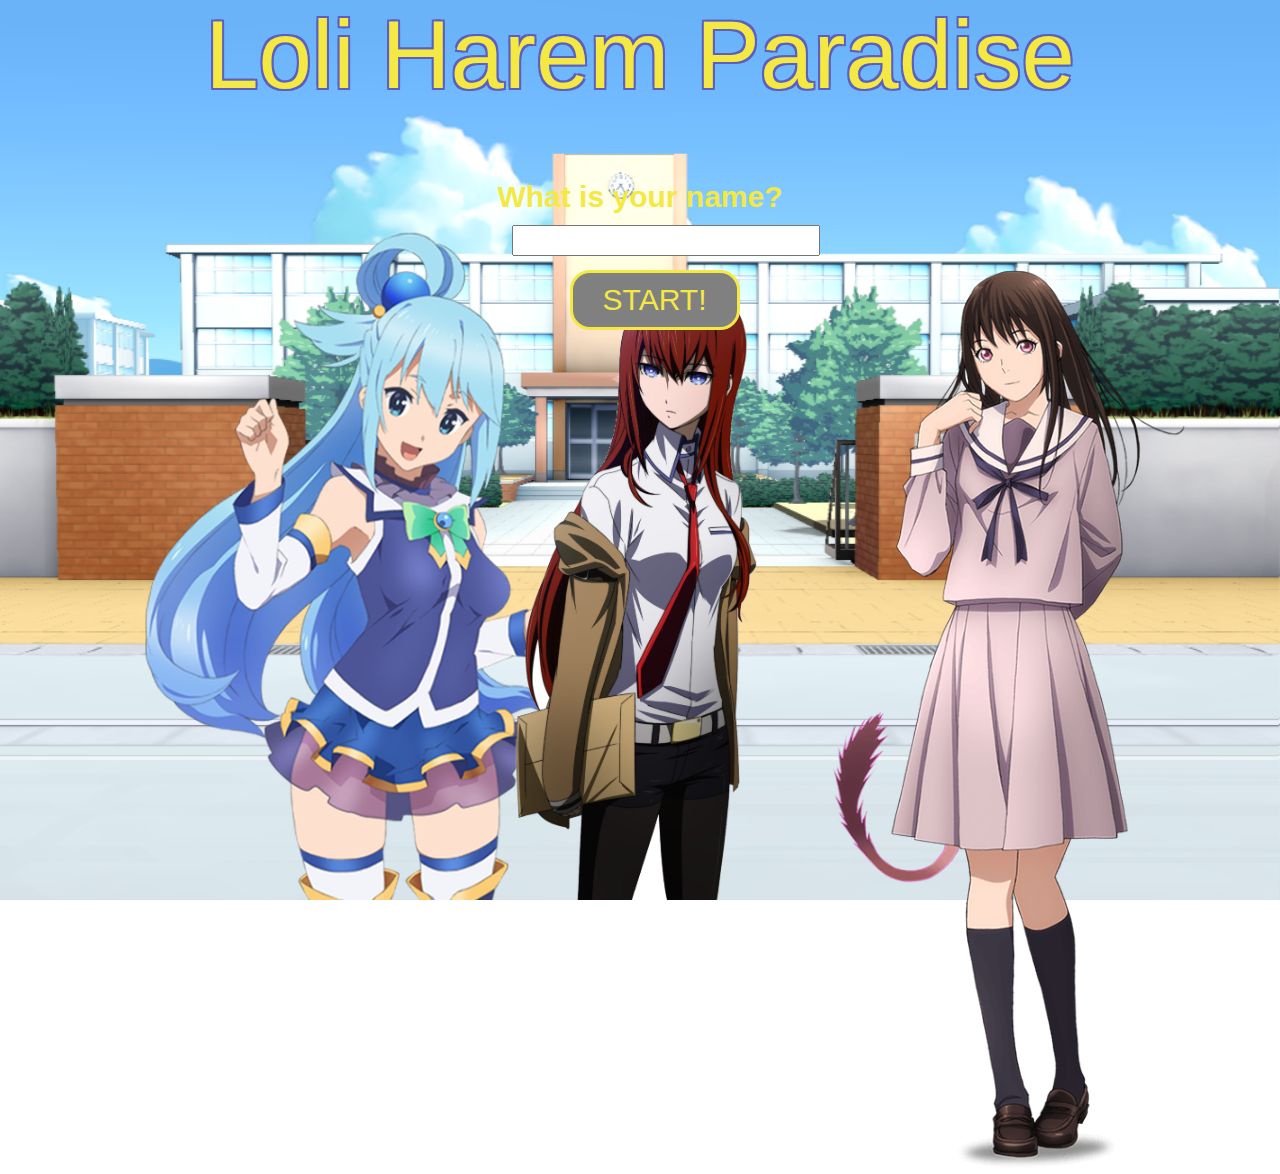
==== game/index.html @ 23c7a759 "Game" ====
<!--
Title: Loli Harem Paradise
By:Howard,Sajeiv,Kowan
Date Started:2019/8/11
Description:This is the html page for the game. This is the page where you play the game.
-->
<!DOCTYPE html>
	<head>
		<title>
			Summative Project ICS3U
		</title>
		<script type="text/javascript" src="jquery.js"></script>
		<script type="text/javascript" src="dialogue.js"></script>
		<script type="text/javascript" src="functions.js"></script>
		<script type="text/javascript" src="code.js"></script>
		<!-- scene 1 -->
		<script type="text/javascript" src="scene1/scene_1-1.js"></script>
		<script type="text/javascript" src="scene1/scene_1-2.js"></script>
		<script type="text/javascript" src="scene1/scene_1-3.js"></script>
		<script type="text/javascript" src="scene1/scene_1-4.js"></script>
		<script type="text/javascript" src="scene1/scene_1-5.js"></script>
		<!-- scene 2 -->
		<script type="text/javascript" src="scene2/scene_2-1.js"></script>
		<script type="text/javascript" src="scene2/scene_2-2a.js"></script>
		<script type="text/javascript" src="scene2/scene_2-2b.js"></script>
		<script type="text/javascript" src="scene2/scene_2-2c.js"></script>
		<script type="text/javascript" src="scene2/scene_2-3.js"></script>
		<script type="text/javascript" src="scene2/scene_2-4a.js"></script>
		<script type="text/javascript" src="scene2/scene_2-4b.js"></script>
		<script type="text/javascript" src="scene2/scene_2-4c.js"></script>
		<script type="text/javascript" src="scene2/scene_2-5.js"></script>
		<script type="text/javascript" src="scene2/scene_2-6a.js"></script>
		<script type="text/javascript" src="scene2/scene_2-6b.js"></script>
		<script type="text/javascript" src="scene2/scene_2-6c.js"></script>
		<link rel="stylesheet" type="text/css" href="styles.css">
		<!-- card Match Minigame -->
		<script type="text/javascript" src="minigames/cardMatchGame/cardMatchGame.js"></script>
		<link rel="stylesheet" type="text/css" href="minigames/cardMatchGame/cardMatchGame.css">
		<!-- sajeivs game -->
		<script type="text/javascript" src="minigames/guessThatNumber/guessingGame.js"></script>
		<link rel="stylesheet" type="text/css" href="minigames/guessThatNumber/styles.css">
	</head>
	<body>
		<div id="gameMusic">
			<embed>
				<audio src="../audio/titleMusic.mp3" id="titleMusic" autoplay hidden></audio>
			</embed>
			<audio src="../audio/casualMusic.mp3" id="casualMusic" hidden controls loop class="gameMusic"></audio>
			<div id="SFXOff">
				<audio id="characterSounds" controls src="../audio/textSounds.mp3"></audio>
			</div>
		</div>

		<div id="startScreen" class="allGamePhases" style="background-image:url(images/schoolFront.png);">

			<div id="startScreenTitle">
				Loli Harem Paradise
			</div>

			<!-- the girls in front -->
			<div class="cntCharacter Aqua" style="left: 10%;"> 
				<img class="imgCharacter" src="images/girl1/aquaNeutral.png">
			</div>

			<div class="cntCharacter Makise" style="left: 40%;"> 
				<img class="imgCharacter" src="images/girl2/makiseNeutral.png">
			</div>

			<div class="cntCharacter Hiyori" style="left: 65%;"> 
				<img class="imgCharacter" src="images/girl3/hiyoriHot.png">
			</div>
			<!-- this stuff is created after the images so overlaps do not affect interaction -->
			<div style="position: absolute; top: 20%; font-size: 30px; width: 100%; text-align: center;">
			<b>What is your name?</b>
			</div>
			<input type="text" id="txtPlayerName">
			<div class="btnCustom" id="btnPlayerName" style="top: 30%; left: 44.5%;">START!</div>
		</div>

		<div id="gameScreen" class="allGamePhases" style="background-image: url(images/neighborhood.jpg);">

			<div id="settingsIcon">
				
			</div>
			<div id="settingsIconOn">
				
			</div>
			
			<div id="muteAll" class="musicToggles">
				
			</div>
			<div id="unmuteAll" class="musicToggles">
				
			</div>
			

			<div class="cntCharacter Aqua" style="left: 30%;">
				<img id="cntAqua" class="imgCharacter" src="images/girl1/aquaNeutral.png">
			</div>
			<div class="cntCharacter Hiyori" style="left: 30%;">
				<img id="cntHiyori" class="imgCharacter" src="images/girl3/hiyoriHot.png">
			</div>		
			<div class="cntCharacter Makise" style="left: 40%;">
				<img id="cntMakise" class="imgCharacter" src="images/girl2/makiseNeutral.png">
			</div>		

			<div class="cntCharacterText2"></div>

			<div class="cntCharacterText">
				<div id="speechText">
				</div>
			</div>

			<div id="cntOptions" style="color: black;">
				<div class="btnChoose btnOptions" id="option1">option 1</div>	
				<br>
				<div class="btnChoose btnOptions" id="option2">option 2</div>	
				<br>
				<div class="btnChoose btnOptions" id="option3">option 3</div>	
			</div>
			
			<div class="btnCustom" id="btnNext" style="bottom:10px; right: 5%;">Next</div>

			<div id="cntMenuPopUp">
				<div class="menuPopUp" id="affectionMenuPopUp" value="closed">
					<div class="menuTitles">
						Affection Levels!
					</div>

					<div class="cntAffectionBars" id="cntAffectonAqua" style="top: 25%">
						<div class="cntAffectionCharacterImg">
							<img id="cntAqua" class="imgCharacter" src="images/girl1/aquaNeutral.png" style="position:absolute; left: 20%">
						</div>

						<div class="cntRunningOutOfStupidlyLongNamesToNameClasses">
							<img class="cntAffectionCharacterBar" src="images/affectionBar.png">

							<div class="cntAffectionCharacterBarHider" id="cntAffectionAquaBarHider">
							</div>
						</div>
					</div>

					<div class="cntAffectionBars" id="cntAffectionHiyrori" style="top: 50%;">
						<div class="cntAffectionCharacterImg">
							<img id="cntHiyori" class="imgCharacter" src="images/girl3/hiyoriHot.png" style="position:absolute; left: 30%">
						</div>

						<div class="cntRunningOutOfStupidlyLongNamesToNameClasses">
							<img class="cntAffectionCharacterBar" src="images/affectionBar.png">

							<div class="cntAffectionCharacterBarHider" id="cntAffectionHiyoriBarHider">
							</div>
						</div>
					</div>

					<div class="cntAffectionBars" id="cntAffectionMakise" style="top: 75%">
						<div class="cntAffectionCharacterImg">
							<img id="cntMakise" class="imgCharacter" src="images/girl2/makiseNeutral.png" style="position:absolute; left:30%">
						</div>

						<div class="cntRunningOutOfStupidlyLongNamesToNameClasses">
							<img class="cntAffectionCharacterBar" src="images/affectionBar.png">

							<div class="cntAffectionCharacterBarHider" id="cntAffectionMakiseBarHider">
							</div>
						</div>
					</div>
				</div>

				<div class="menuPopUp" id="inventoryMenuPopUp" value="closed">
					<div class="menuTitles">
						Inventory!
					</div>

					<div id="cntItemBox">
						
					</div>
				</div>
			</div>

			<div id="cntMenus">
				<div class="btnCustom btnMenu" id="affectionMenuPullUp">
					<img class="imgMenu" src="images/affectionMenu.png">
				</div>

				<div style="top: 140px;" class="btnCustom btnMenu" id="inventoryPullUp">
					<img class="imgMenu" src="images/itemsMenu.png">
				</div>
			</div>

			<div class="itemNotifications">
				Item Obtained:
				<div class="itemObtainedText">
					
				</div>
			</div>

			<div id="cntSettings">
				Toggle Music <button class="settingButtons" id="btnMusicOn">ON</button><button class="settingButtons" id="btnMusicOff">OFF</button>
				<br>
				Music Volume <button class="settingButtons" id="btnLow">LOW</button>
				<button class="settingButtons" id="btnMedium">MEDIUM</button>
				<button class="settingButtons" id="btnHigh">HIGH</button>
				<br>
				<button id="btnReset" class="settingButtons">RESET GAME</button>
				Toggle Text SFX <button class="settingButtons" id="btnSFXOn">ON</button>
				<button class="settingButtons" id="btnSFXOff">OFF</button>
				<br>
				Resolution <button class="settingButtons" id="btnFullscreen">FULLSCREEN</button>
				<button class="settingButtons" id="btnWindowed">WINDOWED</button>
			</div>

			<div id="affectionNotifiction">
				Affection Updated! <br>Check It Out!
			</div>

			<div id="black">
				<div id="blackWordsNotRacist">Later...</div>
				<img src="images/black.jpg">
			</div>
		</div>

		<!-- card Matching Game -->
		<div id="gameScreenCardMatchGame">
			<div id="topBar">
				Card Matching Game
			</div>

			<div id="gameSideBox">
				<div class="menuBox" id="correctPairs">
					Pairs: 0
				</div>

				<div class="menuBox" id="cardMatchingGamelives">
					Lives Left: 3
				</div>

				<div class="menuBox menuBtn" id="btnHighScores">
					HighScores!
				</div>

				<div class="menuBox menuBtn" id="btnQuit">
					QUIT!
				</div>
			</div>

			<div id="gameTable">
				<div id='gameTableHider'>
					
				</div>

				<div id="nextButtonCardMatchGame">
					NEXT!
				</div>

				<div id="cntHighScores">
					<div id="highScoreTitle">
						Highest Scores:
					</div>

					<div class="highScoreNumbersCardGuess" id="firstPlaceScore">
						Aqua: 20
					</div>

					<div class="highScoreNumbersCardGuess" id="secondPlaceScore">
						Makise: 10
					</div>

					<div class="highScoreNumbersCardGuess" id="thirdPlaceScore">
						Hiyori: 5
					</div>
				</div>
			</div>
		</div>

		<!-- sajeivs game of goodness -->
		<div id="cntGuessingGame">
			<div id="cntLoser">
				
			</div>

			<div id="cntGameSajeivGame">
				<h1 class="groupTitle">Number Guessing Game</h1>
				<h3 id="questionStatement" class="groupSubTitle">Guess the number of dogs in the picture:</h3>

				<div id="round1">
					<input type="text" id="txtGuess" class="groupGuess"><button id="btnGuess" class="groupGuess">Guess</button>
					<br>
				</div>

				<div id="cntHint" class=groupHint>
						HINT: IT'S A NUMBER BETWEEN 1 and 10!
				</div>

				<div id="round2">
					<input type="text" id="txtGuess2" class="groupGuess"><button id="btnGuess2" class="groupGuess">Guess</button>
					<br>
				</div>

				<div id="cntHint2" class=groupHint>
						HINT: IT'S A NUMBER BETWEEN 10 and 30!
				</div>

				<div id="round3">
					<input type="text" id="txtGuess3" class="groupGuess"><button id="btnGuess3" class="groupGuess">Guess</button>
					<br>
				</div>

				<div id="cntHint3" class=groupHint>
						HINT: There is less than 50!
				</div>

				<div id="round4">
					<input type="text" id="txtGuess4" class="groupGuess"><button id="btnGuess4" class="groupGuess">Guess</button>
					<br>
				</div>

				<div id="cntHint4" class=groupHint>
						HINT: IT'S A NUMBER BETWEEN 1 and 500!
				</div>

				<div id="round5">
					<input type="text" id="txtGuess5" class="groupGuess"><button id="btnGuess5" class="groupGuess">Guess</button>
					<br>
				</div>

				<div id="cntHint5" class=groupHint>
						HINT: Remember to convert into cents?
				</div>
				

				<div id=cntLives>
					Lives:20
				</div>

				<div id="cntGamePicture">
					<img src="minigames/guessThatNumber/images/question1.jpg" id="question1" class="gamePicture">
					<img src="minigames/guessThatNumber/images/question2.jpg" id="question2" class="gamePicture">
					<img src="minigames/guessThatNumber/images/question3.jpg" id="question3" class="gamePicture">
					<img src="minigames/guessThatNumber/images/question4.png" id="question4" class="gamePicture">
					<img src="minigames/guessThatNumber/images/question5.jpg" id="question5" class="gamePicture">
					<img src="minigames/guessThatNumber/images/youWin.jpg" id="youWin" class="gamePicture">
				</div>
			</div>

			<div id="sajeivsQuitButtonForHisGame">
				QUIT!
			</div>
		</div>

		<div class="endScreenPicture" id="gameScreenSuccess">
			<img class="endScreenPicture" src="images/marry.jpg" >
		</div>

		<div class="endScreenPicture" id="gameScreenFail">
			<img class="endScreenPicture" src="images/frankie.jpg">
		</div>
	</body>
</html>
---- game/styles.css ----
/*
Title:Loli Harem Paradise
By:Howard,Sajeiv,Kowan
Date Started:2019/1/11
Description:This is the css for the game.
*/
body{
	overflow: hidden; 
	margin: 0;
	color: #fff399;
	font-family: 'Allerta Stencil', sans-serif;
}

::-webkit-scrollbar{
	border-radius: 10px;
	width: 15px;
}

::-webkit-scrollbar-track {
	border-radius: 0px 30px 30px 0px;
	background-color: lightblue;
}
 
::-webkit-scrollbar-thumb {
	background: darkblue; 
	border-radius: 0px 10px 10px 0px;
}

.cntCharacterText{
	position: absolute;
	border-style: solid;
	color: darkblue;
	min-height: 100px;
	font-size: 40px;
	padding: 10px;
	width: 80%;
	border-radius: 10px;
	left: 10%;
	bottom: 40px;
	background-color: lightpink;
}

#speechText{
	top: 10px;
	position: absolute;
	max-height: 100%;
}

.cntCharacterText2{
	position: absolute;
	text-align: center;
	border-style: solid;
	color: darkblue;
	height: 40px;
	font-size: 35px;
	width: 10%;
	border-radius: 10px;
	left: 10%;
	bottom: 170px;
	background-color: lightpink;
}

.allGamePhases{
	position: absolute;
	width: 100%;
	height: 100%;
	background-size: cover;
}

.btnCustom{
	position: absolute;
	border-style: solid;
	border-radius: 20px;
	text-align: center;
	font-size: 30px;
	transition: 1s ease;
	padding: 10px 30px 10px 30px;
	background-color: grey;
}

.btnChoose{
	position: absolute;
	border-style: solid;
	border-radius: 20px;
	text-align: center;
	font-size: 30px;
	transition: 1s ease;
	padding: 10px 30px 10px 30px;
	background-color: lightpink;
	opacity: 0.9;
}

.btnChoose:hover{
	background-color: darkblue; 
	cursor: pointer;
	transform: scale(1.1);
}

.btnCustom:hover{
	background-color: darkblue; 
	cursor: pointer;
	transform: scale(1.1);
}

/*Character proportions n stuff start*/
.cntCharacter{
	position: absolute;
	bottom: 0;
}

.imgCharacter{
	max-height: 100%;
	height: 100%;
}

.Aqua{
	height: 80%;
	bottom: 0;
}

.Makise{
	height: 70%;
	bottom: 0%;
}

.Hiyori{
	top: 30%;
	height: 100%; 
}
/*character proportions end*/

/*StartPage Styles Start Here*/
#startScreenTitle{
	position: absolute;
	font-size: 600%;
	text-shadow:
	-2px -2px 0 #5d5ec1,
	2px -2px 0 #5d5ec1,
	-2px 2px 0 #5d5ec1,
	2px 2px 0 #5d5ec1;
	width: 100%;
	text-align: center;
}

#txtPlayerName{
	font-size: 20px;
	height: 25px;
	width: 300px;
	position: absolute;
	top: 25%;
	left: 40%;
}
/*StartPage Styles End Here*/
/*GamePage Styles Start Here*/
#mainTextbox
{
	position: absolute;
	width: 80%;
	height: 10%;
	border-style:solid;

}
.musicToggles
{
	position: absolute;
	width: 50px;
	height: 50px;
	right: 1%;
	top:10px;
	border-style: solid;
	background-color: pink;
	color: darkblue;

}
.musicToggles:hover
{
	background-color: lightblue;
	cursor: pointer;
	transform: scale(1.1);
	color: pink;
}
#muteAll
{
	background-image: url("../images/unmuted.png");
	background-size: 100%;
}
#unmuteAll
{
	background-image: url("../images/muted.png");
	background-size: 100%;
}
#settingsIcon
{
	position: absolute;
	width: 50px;
	height: 50px;
	right: 6%;
	top:10px;
	border-style: solid;
	background-color: pink;
	background-image: url("../images/settingsIcon.png"); 
	background-size: 100%;
	color: darkblue;
}
#settingsIconOn
{
	position: absolute;
	width: 50px;
	height: 50px;
	right: 6%;
	top:10px;
	border-style: solid;
	background-color:lightblue;
	background-image: url("../images/settingsIcon.png"); 
	background-size: 100%;
	color: pink;
}
#settingsIcon:hover
{
	background-color: lightblue;
	cursor: pointer;
	transform: scale(1.1);
	color:pink;
}

#chooseText{
	position: absolute;
}

#cntOptions{
	position: absolute;
	width: 500px;
	top: 40%;
	left: 30%;
}

#option1{
	position: absolute;
	top: 0%;
}

#option2{
	position: absolute;
	top: 100px;
}

#option3{
	position: absolute;
	top: 200px;
}

.btnOptions{
	width: 100%;
}

.itemNotifications{
	position: absolute;
	text-align: center;
	color: darkblue;
	font-size: 20px;
	background-color: lightpink;
	padding-top: 10px;
	top: 400px;
	width: 300px;
	height: 50px;
	right: 10px;
	border-radius: 20px;
	border-style: solid;
	transition: 3s ease;
}

/*custom menus in game*/
#cntMenus{
	border-color: darkblue;
	position: absolute;
	top: 10%;
	left: 2%;
	min-width: 100px;
	padding: 20px;
	height: 210px;
	border-style: solid;
	border-radius: 20px;
	background-color: lightpink;
}

.btnMenu{
	position: absolute;
	width: 35px;
	height: 60px;
}

.imgMenu{
	position: absolute;
	left: 15px;
	height: 60px;
}

.menuPopUp{
	color: darkblue;
	position: absolute;
	border-style: solid;
	border-radius: 20px;
	width: 83%;
	height: 96%;
	top: 2%;
	margin-left: -100%;
	transition: 3s ease;
	background-color: lightpink;
}

.openMenuPopUp{
	margin-left: 15%;
}

#cntItemBox{
	position: absolute;
	border-radius: 20px;
	left: 5%;
	top: 15%;
	width: 90%;
	height: 75%;
	border-style: solid;
	background-color: white;
	overflow-y: scroll;
}

.itemBox{
	position: relative;
	display: inline-block;
	margin-top: 10px;
	margin-left: 20px;
	height: 200px;
	width: 200px;
	border-style: solid;
	border-radius: 20px;
	overflow: hidden;
}

.item{
	display: block;
	margin: 0 auto;
	height: 100%;
}

.itemDescription{
	top: 0;
	left: 0;
	background-color: lightgrey;
	width: 100%;
	height: 100%;
}
/*start of affection bars*/
.cntAffectionBars{
	position: absolute;
	margin-left: 5%;
	height: 20%;
	width: 90%;
	border-style: solid;
	border-radius: 20px;
	background-color: #f2dcf7;
	overflow: hidden;
}

.cntAffectionCharacterImg{
	top: -3px;
	left: -3px;
	height: 100%;
	width: 15%;
	border-style: solid;
	position: absolute;
}

.cntAffectionCharacterBar{
	position: absolute;
	width: 100%;
}

.cntRunningOutOfStupidlyLongNamesToNameClasses{
	position: absolute;
	left: 15%;
	width: 85%;
	height: 100%;
}

.cntAffectionCharacterBarHider{
	height: 100%;
	background-color: white;
	position: absolute;
	right: 0;
}

/*affection notifictiona*/
#affectionNotifiction{
	color: darkblue;
	position: absolute;
	text-align: center;
	top: 10px;
	right: 35%;
	height: 60px;
	font-size: 30px;
	padding-bottom: 10px;
	width: 30%;
	border-style: solid;
	border-radius: 20px;
	background-color: lightpink;
}
/*end of affection bar things*/
.menuTitles{
	position: absolute;
	width: 100%;
	text-align: center;
	font-size: 60px;
	top: 20px;
}

#cntSettings
{
	position: absolute;
	left: 15%;
	top:15%;
	height: 75%;
	width: 75%;
	border-style: solid;
	border-radius: 20px;
	background-color: lightblue;
	font-size: 36px;
	color: darkblue;
	text-align: left;
	opacity: 0.9
}
.settingButtons
{
	border-style: solid;
	border-radius: 20px;
	text-align: center;
	font-size: 30px;
	transition: 1s ease;
	padding: 10px 30px 10px 30px;
	background-color: grey;
}
.settingButtons:hover
{
	background-color: darkblue; 
	cursor: pointer;
	transform: scale(1.1);
}

#black{
	text-align: center;
	font-size: 100px;
	position: absolute;
	width: 100%;
	height: 100%;
}

#btnReset
{
	position: absolute;
	top: 85%;
	right: 2%;
}

#blackWordsNotRacist{
	position: absolute;
	top: 40%;
	left: 30%;
	width: 40%;
	height: 10%;
	font-size: 10vh;
}

.endScreenPicture{
	width: 100%;
	height: 100%;
	position: absolute;
}

.actuallEndScreenPicture{
	width: 100%;
	position: absolute;
}
---- game/minigames/cardMatchGame/cardMatchGame.css ----
/*
Title: Loli Harem Paradise
By:Howard,Sajeiv,Kowan
Date Started:2019/8/11
Description: The css for the matching game.
*/
body{
	margin:0;
}

#gameScreenCardMatchGame{
	position: absolute;
	height: 100%;
	width: 100%;
	background-image: url(images/cardMatchGameImgs/background.jpg);
}

#topBar{
	position: absolute;
	margin-left: 1%;
	margin-top: 1%;
	width: 98%;
	height: 10%;
	background-color: black;
	color: white;
	border-style: solid;
	font-size: 8vh;
	text-align: center;
}

#gameTable{
	margin-top: 8%;
	position: absolute;
	width: 70%;
	margin-left: 1%;
	height: 80%;
	border-style: solid;
}

#gameTable{
	color: black;
}

#gameSideBox{
	background-color: black;
	color: white;
	position: absolute;
	margin-left: 72%;
	margin-top: 8%;
	width: 27%;
	border-style: solid;
	height: 80%;
}

.cardBoxes, .none{
	position: relative;
	background-color: white;
	height: 40%;
	display: inline-block;	
	margin: 2% 5% 2% 4%;
	width: 15%;
	border-style: solid;
	border-radius: 20px;
	transition: 1s ease;
	overflow: hidden;
	color: black;
}

.cardMatchItems{
	position: absolute;
	text-align: center;
	top: 40%;
	font-size: 30px;
	width: 100%;

}

#gameTableHider{
	width: 100%;
	height: 100%;
	position: absolute;
	opacity: 0.5;
	top: 0;
}

.cardBoxes:hover{
	transform: scale(1.1);
	cursor: pointer;
}

.menuBox{
	text-align: center;
	width: 100%;
	margin-top: 10%;
	position: relative;
	border-style: solid;
	font-weight: 1000;
	left: -3px;
	font-size: 50px;
}

.menuBtn:hover{
	background-color: white;
	color: black;
	cursor: pointer;
}

.cardCover{
	position: absolute;
	width: 100%;
	height: 100%;
}

#nextButtonCardMatchGame{
	position: absolute;
	width: 500px;
	border-style: solid;
	text-align: center;
	font-size: 6vh;
	color: white;
	background-color: black;
	transition: ease 1s;
	padding-top: 10px;
	padding-bottom: 10px;
	left: 25%;
	top: 40%;
}

#nextButtonCardMatchGame:hover{
	color: black;
	background-color: white;
	transform: scale(1.1);
	cursor: pointer;
}

#cntHighScores{
	width: 100%;
	height: 100%;
	position: absolute;
	top: 0;
	left: 0;
	background-color: grey;
}

#cntHighScores{
	color: white;
	background-color: black;
	font-size: 8vh;
	text-align: center;
}

.highScoreNumbersCardGuess{
	 margin-top: 5%;
}

#highScoreTitle{
	font-weight: 1000;
	text-decoration: underline;
}
---- game/minigames/guessThatNumber/styles.css ----
/*
Title: Loli Harem Paradise
By:Howard,Sajeiv,Kowan
Date Started:2019/8/11
Description: The css for the matching game.
*/
body
{
	margin-top:0%;
	margin-left:0%;
	color: #f4e842;
	font-family: 'PT Sans', sans-serif;
}

.groupHint{
	border-style: solid;
	border-radius: 5px;
	padding: 15px;
}

#btnGuess{
	background-color: lightblue;
}
#sajeivsQuitButtonForHisGame{
	position: absolute;
	border-style: solid;
	background-color: lightgrey;
	border-radius: 20px;
	text-align: center;
	font-size: 6vh;
	color: darkblue;
	bottom: 5%;
	height: 8%;
	width: 20%;
	right: 5%;
	transition: 1s ease;
}

#sajeivsQuitButtonForHisGame:hover{
	transform: scale(1.1);
	cursor: pointer;
}

#cntGuessingGame
{
	position: absolute;
	width: 100%;
	height: 100%;
	background-image: url(images/background.jpg);
}
#cntGameSajeivGame
{
	position: absolute;
	width: 90%;
	height: 90%;
	opacity: 0.9;
	border-style: solid;
	background-color: lightpink;
	top:6%;
	right:4.5%;
}

#cntLoser
{
	position: absolute;
	width: 90%;
	height: 90%;
	opacity: 0.7;
	border-style: solid;
	background-color: lightpink;
	top:6%;
	right:4.5%;
	background-image: url(images/loser.jpg);
	background-size: 100%;
}
.groupTitle
{
	text-align: center;
}
.groupSubTitle
{
	text-align: center;
}
#round1
{	
	position: absolute;
	right: 43%;
	top: 70%;

}
#round2
{	
	position: absolute;
	right: 43%;
	top:70%; /*30*/
}
#round3
{	
	position: absolute;
	right: 43%; 
	top:70%; /*40*/
}
#round4
{	
	position: absolute;
	right: 43%;
	top:70%;
}
#round5
{	
	position: absolute;
	right: 43%;
	top:70%;
}
#cntLives
{
	position: absolute;
	right: 45%;
	top: 85%;
	font-size: 40px;

}
#round1Complete
{	
	right: 40%;
	position: absolute;
	top: 20%;
	font-size: 20px;
	font-family: impact;
	color: red;
}
.groupHint
{
	position: absolute;
	right: 40%;
	top: 75%;
	text-align: center;
}
#cntGamePicture
{
	position: absolute;
	width: 50%;
	height: 45%;
	top: 20%;
	right: 25%;
	border-style: solid;
	background-color: lightblue;
}
.gamePicture
{
	height: 100%;
	width: 100%;
}
.groupGuess
{
	right: 45%;
}
#cntHint3
{
	right: 45%;
}
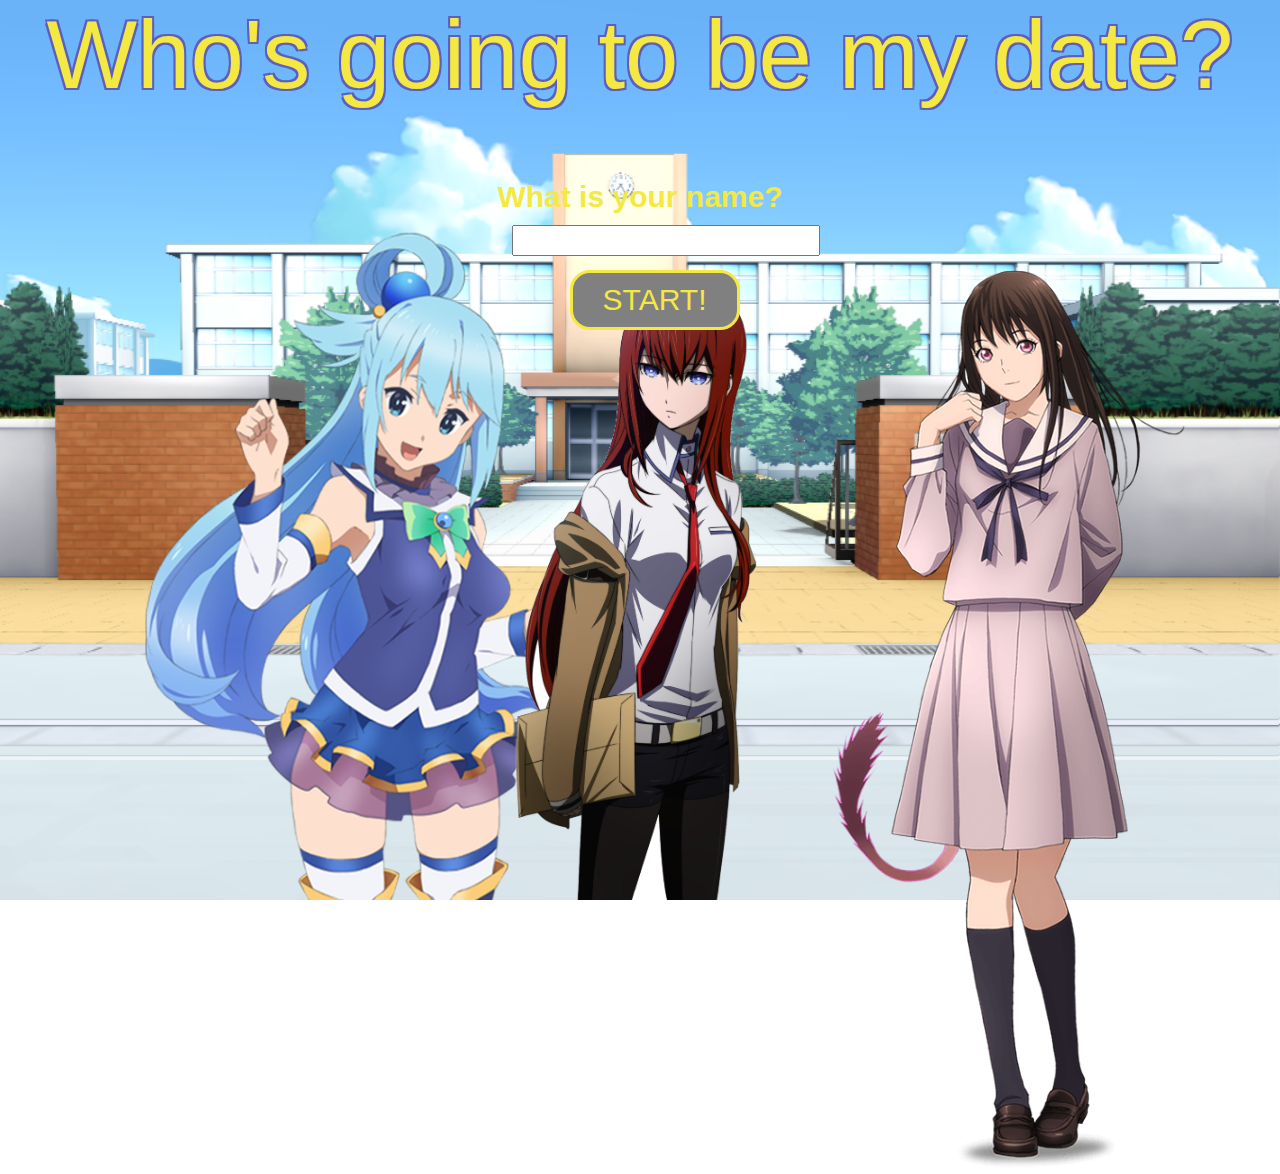
==== commit 2d4d511e: "Initial commit" ====
--- a/game/index.html
+++ b/game/index.html
@@ -1,13 +1,11 @@
 <!--
-Title: Loli Harem Paradise
-By:Howard,Sajeiv,Kowan
-Date Started:2019/8/11
+Title: Who's going to be my date?
 Description:This is the html page for the game. This is the page where you play the game.
 -->
 <!DOCTYPE html>
 	<head>
 		<title>
-			Summative Project ICS3U
+			Who's going to be my date?
 		</title>
 		<script type="text/javascript" src="jquery.js"></script>
 		<script type="text/javascript" src="dialogue.js"></script>
@@ -54,7 +52,7 @@
 		<div id="startScreen" class="allGamePhases" style="background-image:url(images/schoolFront.png);">
 
 			<div id="startScreenTitle">
-				Loli Harem Paradise
+				Who's going to be my date?
 			</div>
 
 			<!-- the girls in front -->
--- a/game/styles.css
+++ b/game/styles.css
@@ -1,7 +1,5 @@
 /*
-Title:Loli Harem Paradise
-By:Howard,Sajeiv,Kowan
-Date Started:2019/1/11
+Title: Who's going to be my date?
 Description:This is the css for the game.
 */
 body{
